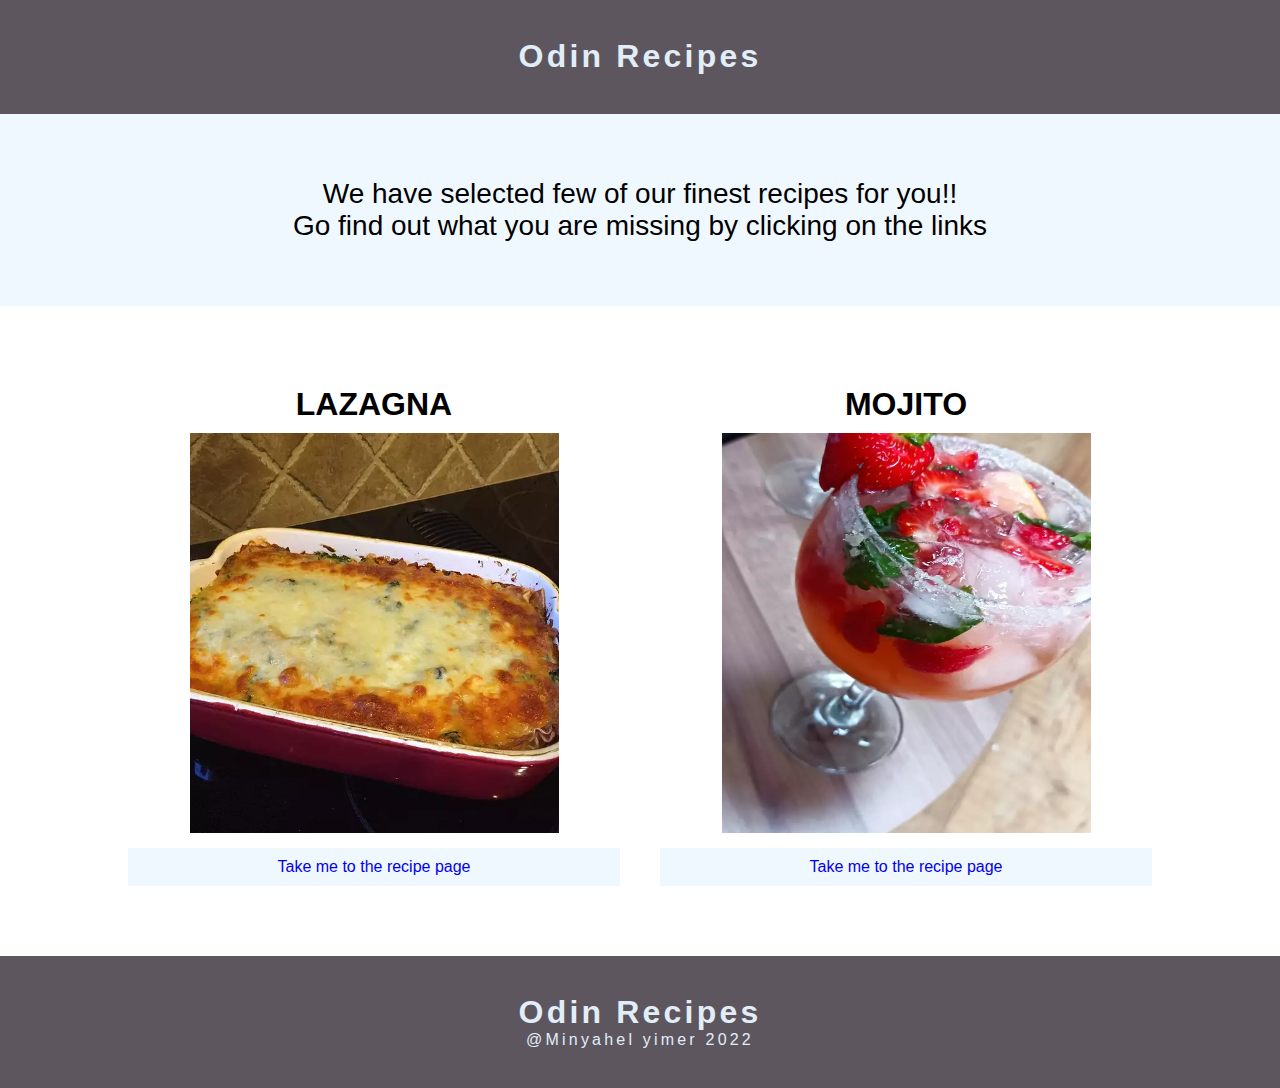
==== index.html @ 6ddb8746 "odin project submission" ====
<!DOCTYPE html>
<html lang="en">
<head>
    <meta charset="UTF-8">
    <meta http-equiv="X-UA-Compatible" content="IE=edge">
    <meta name="viewport" content="width=device-width, initial-scale=1.0">
    <title>Document</title>
    <link href="style.css" rel= "stylesheet">
</head>
<body>
    <header>
            <h1>Odin Recipes</h1>
    </header>
    <section class="middleInfo">
        <p>We have selected few of our finest recipes for you!! <br> Go find out what you are missing by clicking on the links</p>
    </section>
    <section class="recipes">
        <article>
            <h1>Lazagna</h1>
            <img src="images/image.jpg" alt="lazagna">
            <a href="recipes/Mojito.html"><p>Take me to the recipe page</p></a>
        </article>
        <article>
            <h1>Mojito</h1>
            <img src="images/mojito.jpg" alt="mojito">
            <a href="recipes/lasagna.html"><p>Take me to the recipe page</p></a>

        </article>
    </section>

    <footer>
        <h1>Odin Recipes</h1>
        <p>@Minyahel yimer 2022</p>
    </footer>
</body>
</html>
---- style.css ----
*
{
    font-family: sans-serif;
    margin: 0;
    box-sizing: border-box;
}
body
{
  
}
header,footer
{
    height: auto;
    background-color: rgb(93, 86, 95);
    padding: 3%;
    text-align: center;
    letter-spacing: .2rem;
    color: rgb(225, 237, 247);
}
.middleInfo
{
    background-color: aliceblue;
    padding: 5%;
    font-size: 28px;
    font-weight: 400;
    margin: 0 auto;
    text-align: center;
}
.recipes{
    margin-top: 50px;
    display: flex;
    justify-content: center;
    }
article{
     margin: 10px;
    width: 40%;
    align-self: center;
    padding: 10px;
  
}
article > img{
    display: block;
    width: 75%;
    height: 400px;
    margin-left: auto;
    margin-right: auto;
}

a>p{
    margin-top: 15px;
    padding: 10px;
    background-color: aliceblue;
    text-align: center;
}
article > a
{
    text-decoration: none;
    text-align: center;
}
article > a:hover
{
    color: brown;
    background-color: rgb(197, 227, 253);
}


footer
{
    margin-top: 50px;
}

article>h1{
    text-align: center;
    padding: 10px;
    text-transform:uppercase;
}
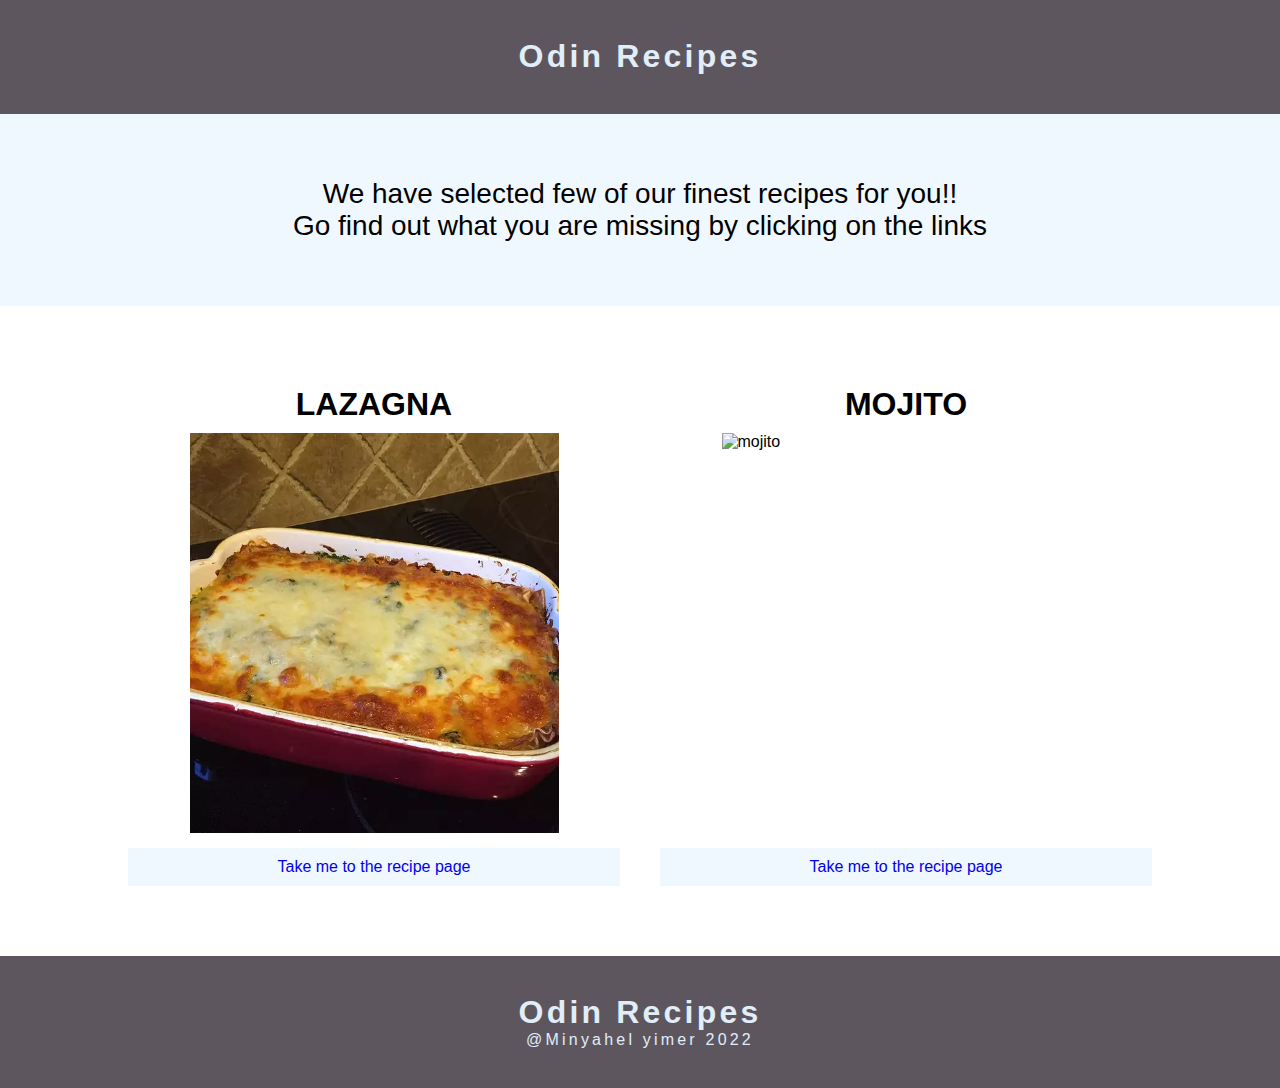
==== commit 553ed181: "changes to file name" ====
--- a/index.html
+++ b/index.html
@@ -18,12 +18,12 @@
         <article>
             <h1>Lazagna</h1>
             <img src="images/image.jpg" alt="lazagna">
-            <a href="recipes/Mojito.html"><p>Take me to the recipe page</p></a>
+            <a href="recipes/mojito.html"><p>Take me to the recipe page</p></a>
         </article>
         <article>
             <h1>Mojito</h1>
-            <img src="images/mojito.jpg" alt="mojito">
-            <a href="recipes/lasagna.html"><p>Take me to the recipe page</p></a>
+            <img src="images/Mojito.jpg" alt="mojito">
+            <a href="recipes/lazagna.html"><p>Take me to the recipe page</p></a>
 
         </article>
     </section>
--- a/style.css
+++ b/style.css
@@ -3,10 +3,6 @@
     font-family: sans-serif;
     margin: 0;
     box-sizing: border-box;
-}
-body
-{
-  
 }
 header,footer
 {
@@ -62,15 +58,46 @@
     color: brown;
     background-color: rgb(197, 227, 253);
 }
-
-
 footer
 {
+    clear: both;
     margin-top: 50px;
 }
-
 article>h1{
     text-align: center;
     padding: 10px;
     text-transform:uppercase;
-}+}
+
+.main-recipe
+{
+    margin-top: 50px;
+}
+.main-recipe-main
+{
+    float: left;
+    width: 40%;
+    margin-left: 10px;
+    padding: 10px;
+
+}
+.main-recipe-main >p
+{
+    margin-bottom: 20px;
+    line-height: 2rem;
+}
+.main-recipe-main ul, 
+.main-recipe-main ul li,
+.main-recipe-main h1, .main-recipe-main >h3
+{
+    margin-bottom: 20px;
+}
+
+.float-recipe
+{
+    float: right;
+    margin-right: 50px;
+}
+.img-p{
+    padding: 15px 0;
+}
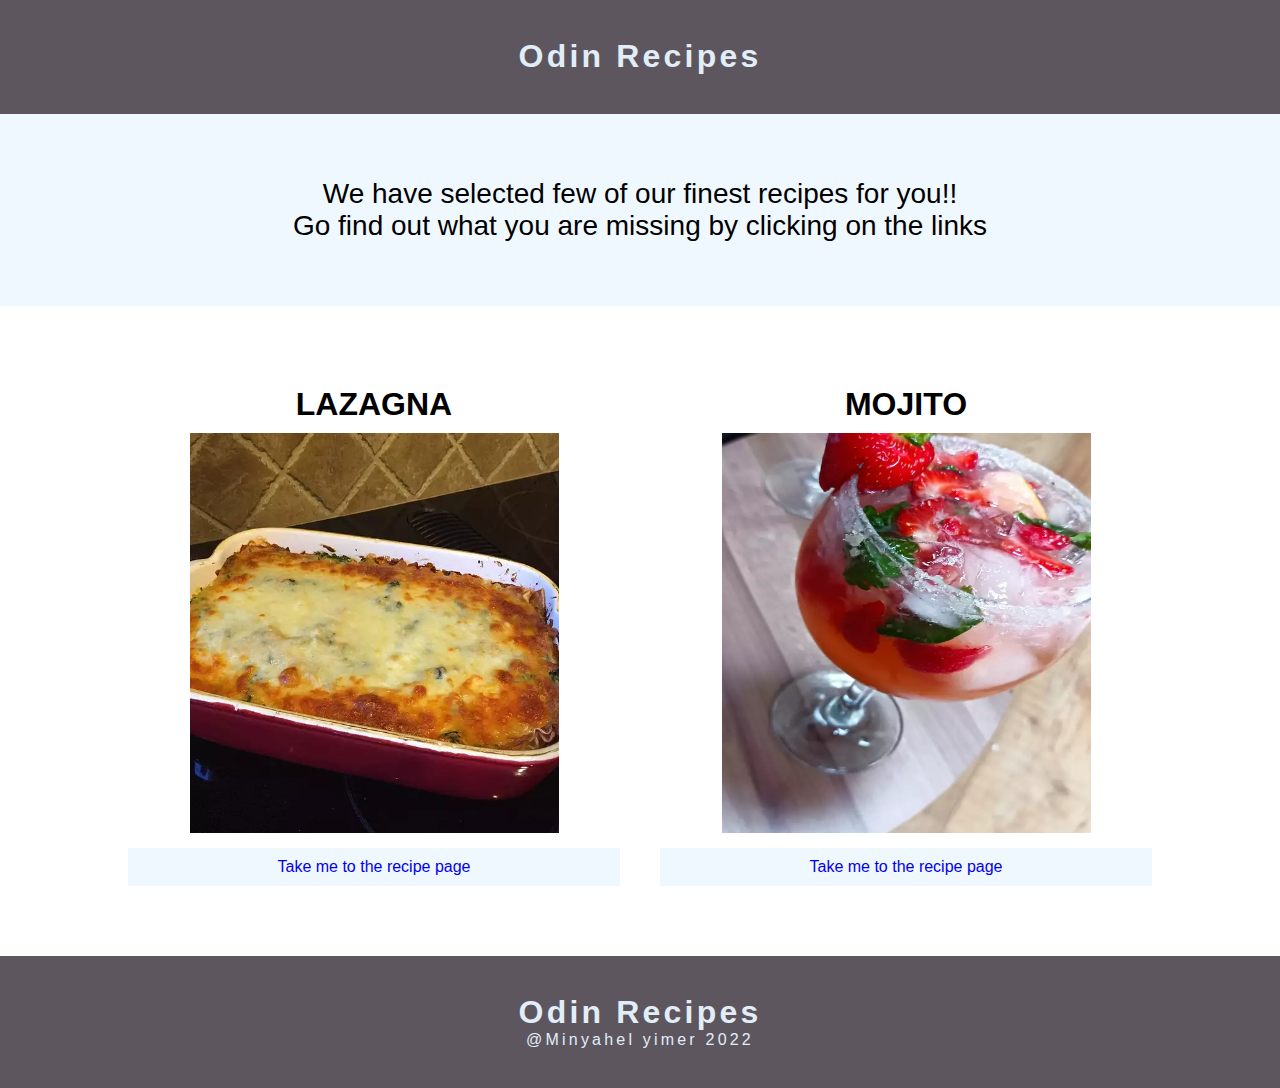
==== commit 4b3b1901: "modified index.html" ====
--- a/index.html
+++ b/index.html
@@ -18,12 +18,12 @@
         <article>
             <h1>Lazagna</h1>
             <img src="images/image.jpg" alt="lazagna">
-            <a href="recipes/mojito.html"><p>Take me to the recipe page</p></a>
+            <a href="recipes/lazagna.html"><p>Take me to the recipe page</p></a>
         </article>
         <article>
             <h1>Mojito</h1>
-            <img src="images/Mojito.jpg" alt="mojito">
-            <a href="recipes/lazagna.html"><p>Take me to the recipe page</p></a>
+            <img src="images/mojito.jpg" alt="mojito">
+            <a href="recipes/mojito.html"><p>Take me to the recipe page</p></a>
 
         </article>
     </section>
